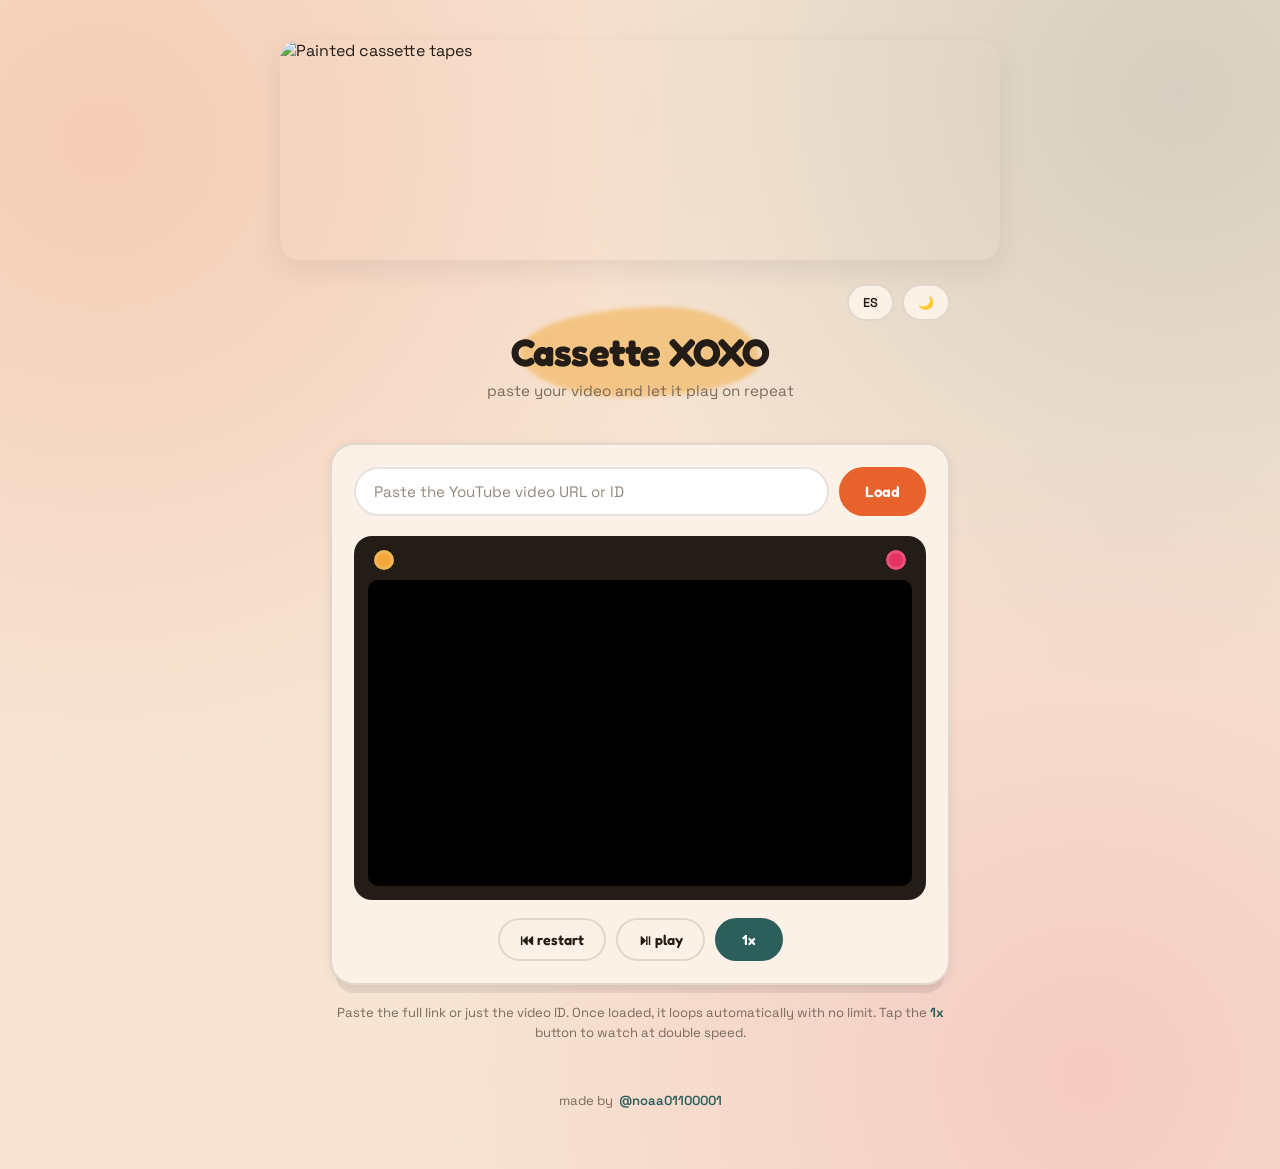
==== cassette-xoxo.html @ 1f671692 "first version of Cassette XOXO" ====
<!DOCTYPE html>
<html lang="en">
<head>
<meta charset="UTF-8">
<meta name="viewport" content="width=device-width, initial-scale=1">
<title>Cassette XOXO</title>
<link rel="preconnect" href="https://fonts.googleapis.com">
<link rel="preconnect" href="https://fonts.gstatic.com" crossorigin>
<link href="https://fonts.googleapis.com/css2?family=Fredoka:wght@500;600;700&family=Space+Grotesk:wght@400;500;600&display=swap" rel="stylesheet">
<style>
  :root {
    --cream: #f7e4d3;
    --coral: #e8632c;
    --magenta: #e63462;
    --mustard: #f2a93b;
    --teal: #2c5f5b;
    --lavender: #c9a4dd;
    --ink: #241c16;
    --paper: #fbf1e6;
    --muted: #7a6b5c;
    --border-soft: rgba(36,28,22,0.12);
    --shadow-soft: rgba(36,28,22,0.08);
  }

  html[data-theme="dark"] {
    --cream: #1c1410;
    --coral: #f07a45;
    --magenta: #ef5b81;
    --mustard: #f2b25a;
    --teal: #4d8f89;
    --lavender: #cba6de;
    --ink: #f3e6d8;
    --paper: #2a201a;
    --muted: #b7a493;
    --border-soft: rgba(245,234,222,0.14);
    --shadow-soft: rgba(0,0,0,0.35);
  }

  * { box-sizing: border-box; }

  body {
    margin: 0;
    min-height: 100vh;
    background: var(--cream);
    background-image:
      radial-gradient(circle at 8% 12%, rgba(232,99,44,0.18), transparent 40%),
      radial-gradient(circle at 92% 8%, rgba(44,95,91,0.16), transparent 38%),
      radial-gradient(circle at 85% 92%, rgba(230,52,98,0.14), transparent 42%);
    font-family: 'Space Grotesk', sans-serif;
    color: var(--ink);
    display: flex;
    flex-direction: column;
    align-items: center;
    padding: 40px 18px 60px;
    transition: background-color 0.2s ease, color 0.2s ease;
  }

  .site-header {
    width: 100%;
    max-width: 720px;
    margin-bottom: 24px;
    border-radius: 20px;
    overflow: hidden;
    box-shadow: 0 10px 28px var(--shadow-soft);
  }

  .header-img {
    display: block;
    width: 100%;
    height: 220px;
    object-fit: cover;
    object-position: center 30%;
  }

  .topbar {
    width: 100%;
    max-width: 620px;
    display: flex;
    justify-content: flex-end;
    gap: 8px;
    margin-bottom: 8px;
  }

  .site-footer {
    margin-top: 36px;
    font-size: 0.82rem;
    color: var(--muted);
    display: flex;
    gap: 6px;
    align-items: center;
  }

  .site-footer a {
    color: var(--teal);
    font-weight: 600;
    text-decoration: none;
  }

  .site-footer a:hover {
    text-decoration: underline;
  }

  @media (max-width: 480px) {
    .header-img { height: 150px; }
  }

  .icon-btn {
    font-family: 'Space Grotesk', sans-serif;
    font-weight: 600;
    font-size: 0.8rem;
    padding: 8px 14px;
    border-radius: 999px;
    background: var(--paper);
    color: var(--ink);
    border: 2px solid var(--border-soft);
    cursor: pointer;
    display: flex;
    align-items: center;
    gap: 6px;
    transition: border-color 0.15s ease, transform 0.1s ease;
  }

  .icon-btn:hover { border-color: var(--teal); }
  .icon-btn:active { transform: scale(0.96); }

  .hero {
    text-align: center;
    margin-bottom: 28px;
    position: relative;
  }

  .hero .blob {
    position: absolute;
    top: -22px;
    left: 50%;
    transform: translateX(-50%);
    width: 240px;
    height: 90px;
    background: var(--mustard);
    opacity: 0.5;
    filter: blur(2px);
    border-radius: 60% 40% 55% 45% / 50% 60% 40% 50%;
    z-index: 0;
  }

  h1 {
    position: relative;
    z-index: 1;
    font-family: 'Fredoka', sans-serif;
    font-weight: 700;
    font-size: 2.4rem;
    margin: 0;
    color: var(--ink);
    letter-spacing: -0.5px;
  }

  h1 span {
    color: var(--magenta);
  }

  .subtitle {
    position: relative;
    z-index: 1;
    margin-top: 6px;
    font-size: 0.95rem;
    color: var(--muted);
  }

  .panel {
    width: 100%;
    max-width: 620px;
    background: var(--paper);
    border-radius: 24px;
    padding: 22px;
    box-shadow: 0 14px 0 -6px var(--shadow-soft), 0 2px 10px var(--shadow-soft);
    border: 2px solid var(--border-soft);
    transition: background-color 0.2s ease, border-color 0.2s ease;
  }

  .input-row {
    display: flex;
    gap: 10px;
    margin-bottom: 20px;
    flex-wrap: wrap;
  }

  input[type="text"] {
    flex: 1;
    min-width: 200px;
    padding: 13px 18px;
    border-radius: 999px;
    border: 2px solid var(--border-soft);
    background: #fff;
    color: var(--ink);
    font-family: 'Space Grotesk', sans-serif;
    font-size: 0.95rem;
    outline: none;
    transition: border-color 0.15s ease, background-color 0.2s ease;
  }

  html[data-theme="dark"] input[type="text"] {
    background: #34281f;
    color: var(--ink);
  }

  input[type="text"]::placeholder {
    color: var(--muted);
    opacity: 0.8;
  }

  input[type="text"]:focus {
    border-color: var(--coral);
  }

  button {
    font-family: 'Fredoka', sans-serif;
    font-weight: 600;
    border: none;
    cursor: pointer;
    transition: transform 0.1s ease, filter 0.15s ease;
  }

  button:active { transform: scale(0.96); }

  .btn-primary {
    padding: 13px 26px;
    border-radius: 999px;
    background: var(--coral);
    color: #fff;
    font-size: 0.95rem;
    white-space: nowrap;
  }

  .btn-primary:hover { filter: brightness(1.08); }

  .cassette-frame {
    position: relative;
    background: var(--ink);
    border-radius: 18px;
    padding: 14px;
  }

  html[data-theme="dark"] .cassette-frame {
    background: #0f0b08;
  }

  .reel-row {
    display: flex;
    justify-content: space-between;
    padding: 0 6px 10px;
  }

  .reel {
    width: 20px;
    height: 20px;
    border-radius: 50%;
    background: var(--mustard);
    border: 3px solid rgba(255,255,255,0.15);
  }

  .reel:nth-child(2) { background: var(--magenta); }

  .player-wrap {
    width: 100%;
    aspect-ratio: 16/9;
    background: #000;
    border-radius: 10px;
    overflow: hidden;
  }

  #player { width: 100%; height: 100%; }

  .controls-row {
    display: flex;
    gap: 10px;
    justify-content: center;
    align-items: center;
    margin-top: 18px;
    flex-wrap: wrap;
  }

  .btn-pill {
    padding: 11px 20px;
    border-radius: 999px;
    background: var(--paper);
    color: var(--ink);
    border: 2px solid var(--border-soft);
    font-size: 0.9rem;
    display: flex;
    align-items: center;
    gap: 6px;
  }

  html[data-theme="dark"] .btn-pill,
  html[data-theme="dark"] .icon-btn {
    background: #34281f;
  }

  .btn-pill:hover { border-color: var(--teal); }

  .speed-toggle {
    background: var(--teal);
    color: #fff;
    border: 2px solid var(--teal);
    min-width: 68px;
    justify-content: center;
  }

  .speed-toggle.active {
    background: var(--magenta);
    border-color: var(--magenta);
  }

  .hint {
    max-width: 620px;
    text-align: center;
    color: var(--muted);
    font-size: 0.82rem;
    margin-top: 18px;
    line-height: 1.5;
  }

  .hint strong {
    color: var(--teal);
  }

  @media (max-width: 480px) {
    h1 { font-size: 1.9rem; }
    .topbar { justify-content: center; }
  }
</style>
</head>
<body>

<header class="site-header">
  <img src="https://i.pinimg.com/1200x/7e/21/8c/7e218c0b3206dcd89f72f0ff5f1a0422.jpg" alt="Painted cassette tapes" class="header-img">
</header>

<div class="topbar">
  <button class="icon-btn" id="langBtn" onclick="toggleLang()">EN</button>
  <button class="icon-btn" id="themeBtn" onclick="toggleTheme()">🌙</button>
</div>

<div class="hero">
  <div class="blob"></div>
  <h1>Cassette<span> </span>XOXO</h1>
  <p class="subtitle" data-i18n="subtitle">pega tu video y déjalo sonar una y otra vez</p>
</div>

<div class="panel">
  <div class="input-row">
    <input id="urlInput" type="text" data-i18n-placeholder="placeholder" placeholder="Pega la URL o el ID del video de YouTube">
    <button class="btn-primary" data-i18n="load" onclick="loadVideo()">Cargar</button>
  </div>

  <div class="cassette-frame">
    <div class="reel-row">
      <div class="reel"></div>
      <div class="reel"></div>
    </div>
    <div class="player-wrap">
      <div id="player"></div>
    </div>
  </div>

  <div class="controls-row">
    <button class="btn-pill" data-i18n="restart" onclick="restart()">⏮ reiniciar</button>
    <button class="btn-pill" data-i18n="pause" onclick="togglePlay()">⏯ pausa</button>
    <button class="btn-pill speed-toggle" id="speedBtn" onclick="toggleSpeed()">1x</button>
  </div>
</div>

<p class="hint" id="hintText">
  Pega el link completo o solo el ID del video. Una vez cargado, se repite automáticamente sin límite.
  Toca el botón <strong>1x</strong> para ver el video a doble velocidad.
</p>

<footer class="site-footer">
  <span data-i18n="madeBy">made by</span>
  <a href="https://github.com/noaa01100001" target="_blank" rel="noopener noreferrer">@noaa01100001</a>
</footer>

<script>
  const dict = {
    es: {
      subtitle: "pega tu video y déjalo sonar una y otra vez",
      placeholder: "Pega la URL o el ID del video de YouTube",
      load: "Cargar",
      restart: "⏮ reiniciar",
      pause: "⏯ pausa",
      play: "⏯ reproducir",
      hint: 'Pega el link completo o solo el ID del video. Una vez cargado, se repite automáticamente sin límite. Toca el botón <strong>1x</strong> para ver el video a doble velocidad.',
      alertInvalid: "No pude reconocer un ID de video válido. Revisa el link.",
      langToggle: "EN",
      themeLight: "🌙",
      themeDark: "☀️",
      madeBy: "hecho por"
    },
    en: {
      subtitle: "paste your video and let it play on repeat",
      placeholder: "Paste the YouTube video URL or ID",
      load: "Load",
      restart: "⏮ restart",
      pause: "⏯ pause",
      play: "⏯ play",
      hint: 'Paste the full link or just the video ID. Once loaded, it loops automatically with no limit. Tap the <strong>1x</strong> button to watch at double speed.',
      alertInvalid: "Couldn't recognize a valid video ID. Check the link.",
      langToggle: "ES",
      themeLight: "🌙",
      themeDark: "☀️",
      madeBy: "made by"
    }
  };

  let currentLang = 'en';
  let currentTheme = 'light';
  let isPlaying = false;

  function applyLang() {
    const t = dict[currentLang];
    document.documentElement.lang = currentLang;
    document.querySelectorAll('[data-i18n]').forEach(el => {
      const key = el.getAttribute('data-i18n');
      if (key === 'pause') {
        el.textContent = isPlaying ? t.pause : t.play;
      } else {
        el.textContent = t[key];
      }
    });
    document.querySelectorAll('[data-i18n-placeholder]').forEach(el => {
      const key = el.getAttribute('data-i18n-placeholder');
      el.placeholder = t[key];
    });
    document.getElementById('hintText').innerHTML = t.hint;
    document.getElementById('langBtn').textContent = t.langToggle;
  }

  function toggleLang() {
    currentLang = currentLang === 'es' ? 'en' : 'es';
    applyLang();
  }

  function applyTheme() {
    document.documentElement.setAttribute('data-theme', currentTheme);
    const t = dict[currentLang];
    document.getElementById('themeBtn').textContent = currentTheme === 'light' ? t.themeLight : t.themeDark;
  }

  function toggleTheme() {
    currentTheme = currentTheme === 'light' ? 'dark' : 'light';
    applyTheme();
  }

  let player;
  let isDoubleSpeed = false;

  function extractId(input) {
    input = input.trim();
    const idMatch = input.match(/(?:v=|\/embed\/|\.be\/|\/v\/|shorts\/)([a-zA-Z0-9_-]{11})/);
    if (idMatch) return idMatch[1];
    if (/^[a-zA-Z0-9_-]{11}$/.test(input)) return input;
    return null;
  }

  function onYouTubeIframeAPIReady() {
    player = new YT.Player('player', {
      height: '100%',
      width: '100%',
      videoId: '',
      playerVars: {
        rel: 0,
        modestbranding: 1
      },
      events: {
        'onStateChange': onPlayerStateChange
      }
    });
  }

  function onPlayerStateChange(event) {
    if (event.data === YT.PlayerState.ENDED) {
      player.seekTo(0);
      player.playVideo();
    }
    if (event.data === YT.PlayerState.PLAYING) {
      isPlaying = true;
      applySpeed();
      applyLang();
    }
    if (event.data === YT.PlayerState.PAUSED) {
      isPlaying = false;
      applyLang();
    }
  }

  function loadVideo() {
    const raw = document.getElementById('urlInput').value;
    const id = extractId(raw);
    if (!id) {
      alert(dict[currentLang].alertInvalid);
      return;
    }
    if (player && player.loadPlaylist) {
      player.loadPlaylist({ listType: 'playlist', playlist: id, index: 0, loop: 1 });
    }
  }

  function restart() {
    if (player && player.seekTo) player.seekTo(0);
  }

  function togglePlay() {
    if (!player) return;
    const state = player.getPlayerState();
    if (state === YT.PlayerState.PLAYING) {
      player.pauseVideo();
    } else {
      player.playVideo();
    }
  }

  function toggleSpeed() {
    isDoubleSpeed = !isDoubleSpeed;
    const btn = document.getElementById('speedBtn');
    btn.textContent = isDoubleSpeed ? '2x' : '1x';
    btn.classList.toggle('active', isDoubleSpeed);
    applySpeed();
  }

  function applySpeed() {
    if (!player || !player.setPlaybackRate) return;
    player.setPlaybackRate(isDoubleSpeed ? 2 : 1);
  }

  applyLang();
  applyTheme();
</script>

<script src="https://www.youtube.com/iframe_api"></script>

</body>
</html>
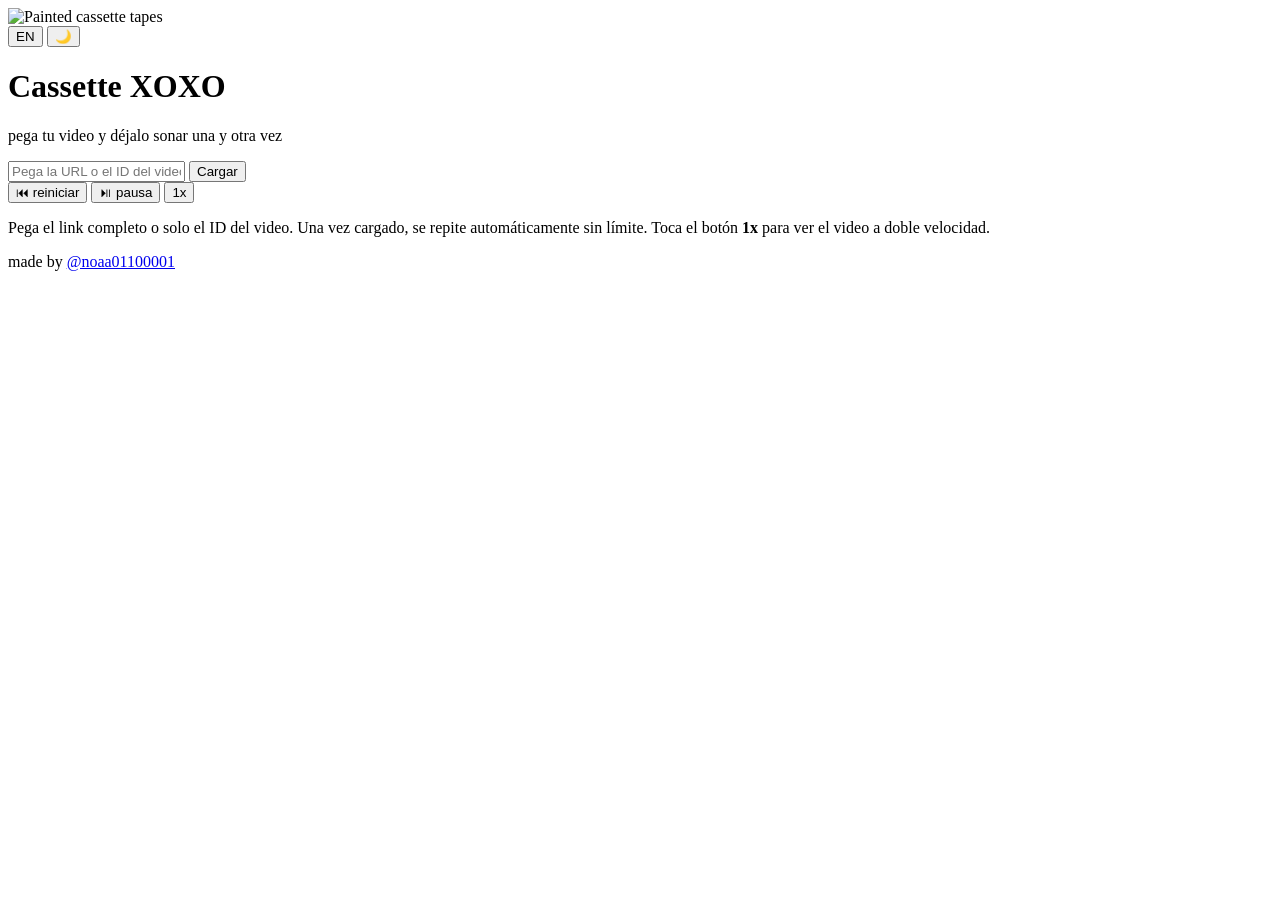
==== commit 492166ee: "Adding style and logic" ====
--- a/cassette-xoxo.html
+++ b/cassette-xoxo.html
@@ -1,334 +1,13 @@
 <!DOCTYPE html>
 <html lang="en">
 <head>
-<meta charset="UTF-8">
-<meta name="viewport" content="width=device-width, initial-scale=1">
-<title>Cassette XOXO</title>
-<link rel="preconnect" href="https://fonts.googleapis.com">
-<link rel="preconnect" href="https://fonts.gstatic.com" crossorigin>
-<link href="https://fonts.googleapis.com/css2?family=Fredoka:wght@500;600;700&family=Space+Grotesk:wght@400;500;600&display=swap" rel="stylesheet">
-<style>
-  :root {
-    --cream: #f7e4d3;
-    --coral: #e8632c;
-    --magenta: #e63462;
-    --mustard: #f2a93b;
-    --teal: #2c5f5b;
-    --lavender: #c9a4dd;
-    --ink: #241c16;
-    --paper: #fbf1e6;
-    --muted: #7a6b5c;
-    --border-soft: rgba(36,28,22,0.12);
-    --shadow-soft: rgba(36,28,22,0.08);
-  }
-
-  html[data-theme="dark"] {
-    --cream: #1c1410;
-    --coral: #f07a45;
-    --magenta: #ef5b81;
-    --mustard: #f2b25a;
-    --teal: #4d8f89;
-    --lavender: #cba6de;
-    --ink: #f3e6d8;
-    --paper: #2a201a;
-    --muted: #b7a493;
-    --border-soft: rgba(245,234,222,0.14);
-    --shadow-soft: rgba(0,0,0,0.35);
-  }
-
-  * { box-sizing: border-box; }
-
-  body {
-    margin: 0;
-    min-height: 100vh;
-    background: var(--cream);
-    background-image:
-      radial-gradient(circle at 8% 12%, rgba(232,99,44,0.18), transparent 40%),
-      radial-gradient(circle at 92% 8%, rgba(44,95,91,0.16), transparent 38%),
-      radial-gradient(circle at 85% 92%, rgba(230,52,98,0.14), transparent 42%);
-    font-family: 'Space Grotesk', sans-serif;
-    color: var(--ink);
-    display: flex;
-    flex-direction: column;
-    align-items: center;
-    padding: 40px 18px 60px;
-    transition: background-color 0.2s ease, color 0.2s ease;
-  }
-
-  .site-header {
-    width: 100%;
-    max-width: 720px;
-    margin-bottom: 24px;
-    border-radius: 20px;
-    overflow: hidden;
-    box-shadow: 0 10px 28px var(--shadow-soft);
-  }
-
-  .header-img {
-    display: block;
-    width: 100%;
-    height: 220px;
-    object-fit: cover;
-    object-position: center 30%;
-  }
-
-  .topbar {
-    width: 100%;
-    max-width: 620px;
-    display: flex;
-    justify-content: flex-end;
-    gap: 8px;
-    margin-bottom: 8px;
-  }
-
-  .site-footer {
-    margin-top: 36px;
-    font-size: 0.82rem;
-    color: var(--muted);
-    display: flex;
-    gap: 6px;
-    align-items: center;
-  }
-
-  .site-footer a {
-    color: var(--teal);
-    font-weight: 600;
-    text-decoration: none;
-  }
-
-  .site-footer a:hover {
-    text-decoration: underline;
-  }
-
-  @media (max-width: 480px) {
-    .header-img { height: 150px; }
-  }
-
-  .icon-btn {
-    font-family: 'Space Grotesk', sans-serif;
-    font-weight: 600;
-    font-size: 0.8rem;
-    padding: 8px 14px;
-    border-radius: 999px;
-    background: var(--paper);
-    color: var(--ink);
-    border: 2px solid var(--border-soft);
-    cursor: pointer;
-    display: flex;
-    align-items: center;
-    gap: 6px;
-    transition: border-color 0.15s ease, transform 0.1s ease;
-  }
-
-  .icon-btn:hover { border-color: var(--teal); }
-  .icon-btn:active { transform: scale(0.96); }
-
-  .hero {
-    text-align: center;
-    margin-bottom: 28px;
-    position: relative;
-  }
-
-  .hero .blob {
-    position: absolute;
-    top: -22px;
-    left: 50%;
-    transform: translateX(-50%);
-    width: 240px;
-    height: 90px;
-    background: var(--mustard);
-    opacity: 0.5;
-    filter: blur(2px);
-    border-radius: 60% 40% 55% 45% / 50% 60% 40% 50%;
-    z-index: 0;
-  }
-
-  h1 {
-    position: relative;
-    z-index: 1;
-    font-family: 'Fredoka', sans-serif;
-    font-weight: 700;
-    font-size: 2.4rem;
-    margin: 0;
-    color: var(--ink);
-    letter-spacing: -0.5px;
-  }
-
-  h1 span {
-    color: var(--magenta);
-  }
-
-  .subtitle {
-    position: relative;
-    z-index: 1;
-    margin-top: 6px;
-    font-size: 0.95rem;
-    color: var(--muted);
-  }
-
-  .panel {
-    width: 100%;
-    max-width: 620px;
-    background: var(--paper);
-    border-radius: 24px;
-    padding: 22px;
-    box-shadow: 0 14px 0 -6px var(--shadow-soft), 0 2px 10px var(--shadow-soft);
-    border: 2px solid var(--border-soft);
-    transition: background-color 0.2s ease, border-color 0.2s ease;
-  }
-
-  .input-row {
-    display: flex;
-    gap: 10px;
-    margin-bottom: 20px;
-    flex-wrap: wrap;
-  }
-
-  input[type="text"] {
-    flex: 1;
-    min-width: 200px;
-    padding: 13px 18px;
-    border-radius: 999px;
-    border: 2px solid var(--border-soft);
-    background: #fff;
-    color: var(--ink);
-    font-family: 'Space Grotesk', sans-serif;
-    font-size: 0.95rem;
-    outline: none;
-    transition: border-color 0.15s ease, background-color 0.2s ease;
-  }
-
-  html[data-theme="dark"] input[type="text"] {
-    background: #34281f;
-    color: var(--ink);
-  }
-
-  input[type="text"]::placeholder {
-    color: var(--muted);
-    opacity: 0.8;
-  }
-
-  input[type="text"]:focus {
-    border-color: var(--coral);
-  }
-
-  button {
-    font-family: 'Fredoka', sans-serif;
-    font-weight: 600;
-    border: none;
-    cursor: pointer;
-    transition: transform 0.1s ease, filter 0.15s ease;
-  }
-
-  button:active { transform: scale(0.96); }
-
-  .btn-primary {
-    padding: 13px 26px;
-    border-radius: 999px;
-    background: var(--coral);
-    color: #fff;
-    font-size: 0.95rem;
-    white-space: nowrap;
-  }
-
-  .btn-primary:hover { filter: brightness(1.08); }
-
-  .cassette-frame {
-    position: relative;
-    background: var(--ink);
-    border-radius: 18px;
-    padding: 14px;
-  }
-
-  html[data-theme="dark"] .cassette-frame {
-    background: #0f0b08;
-  }
-
-  .reel-row {
-    display: flex;
-    justify-content: space-between;
-    padding: 0 6px 10px;
-  }
-
-  .reel {
-    width: 20px;
-    height: 20px;
-    border-radius: 50%;
-    background: var(--mustard);
-    border: 3px solid rgba(255,255,255,0.15);
-  }
-
-  .reel:nth-child(2) { background: var(--magenta); }
-
-  .player-wrap {
-    width: 100%;
-    aspect-ratio: 16/9;
-    background: #000;
-    border-radius: 10px;
-    overflow: hidden;
-  }
-
-  #player { width: 100%; height: 100%; }
-
-  .controls-row {
-    display: flex;
-    gap: 10px;
-    justify-content: center;
-    align-items: center;
-    margin-top: 18px;
-    flex-wrap: wrap;
-  }
-
-  .btn-pill {
-    padding: 11px 20px;
-    border-radius: 999px;
-    background: var(--paper);
-    color: var(--ink);
-    border: 2px solid var(--border-soft);
-    font-size: 0.9rem;
-    display: flex;
-    align-items: center;
-    gap: 6px;
-  }
-
-  html[data-theme="dark"] .btn-pill,
-  html[data-theme="dark"] .icon-btn {
-    background: #34281f;
-  }
-
-  .btn-pill:hover { border-color: var(--teal); }
-
-  .speed-toggle {
-    background: var(--teal);
-    color: #fff;
-    border: 2px solid var(--teal);
-    min-width: 68px;
-    justify-content: center;
-  }
-
-  .speed-toggle.active {
-    background: var(--magenta);
-    border-color: var(--magenta);
-  }
-
-  .hint {
-    max-width: 620px;
-    text-align: center;
-    color: var(--muted);
-    font-size: 0.82rem;
-    margin-top: 18px;
-    line-height: 1.5;
-  }
-
-  .hint strong {
-    color: var(--teal);
-  }
-
-  @media (max-width: 480px) {
-    h1 { font-size: 1.9rem; }
-    .topbar { justify-content: center; }
-  }
-</style>
+  <meta charset="UTF-8">
+  <meta name="viewport" content="width=device-width, initial-scale=1">
+  <title>Cassette XOXO</title>
+  <link rel="preconnect" href="https://fonts.googleapis.com">
+  <link rel="preconnect" href="https://fonts.gstatic.com" crossorigin>
+  <link href="https://fonts.googleapis.com/css2?family=Fredoka:wght@500;600;700&family=Space+Grotesk:wght@400;500;600&display=swap" rel="stylesheet">
+  <link rel="stylesheet" href="style.css">
 </head>
 <body>
 
@@ -380,163 +59,8 @@
   <a href="https://github.com/noaa01100001" target="_blank" rel="noopener noreferrer">@noaa01100001</a>
 </footer>
 
-<script>
-  const dict = {
-    es: {
-      subtitle: "pega tu video y déjalo sonar una y otra vez",
-      placeholder: "Pega la URL o el ID del video de YouTube",
-      load: "Cargar",
-      restart: "⏮ reiniciar",
-      pause: "⏯ pausa",
-      play: "⏯ reproducir",
-      hint: 'Pega el link completo o solo el ID del video. Una vez cargado, se repite automáticamente sin límite. Toca el botón <strong>1x</strong> para ver el video a doble velocidad.',
-      alertInvalid: "No pude reconocer un ID de video válido. Revisa el link.",
-      langToggle: "EN",
-      themeLight: "🌙",
-      themeDark: "☀️",
-      madeBy: "hecho por"
-    },
-    en: {
-      subtitle: "paste your video and let it play on repeat",
-      placeholder: "Paste the YouTube video URL or ID",
-      load: "Load",
-      restart: "⏮ restart",
-      pause: "⏯ pause",
-      play: "⏯ play",
-      hint: 'Paste the full link or just the video ID. Once loaded, it loops automatically with no limit. Tap the <strong>1x</strong> button to watch at double speed.',
-      alertInvalid: "Couldn't recognize a valid video ID. Check the link.",
-      langToggle: "ES",
-      themeLight: "🌙",
-      themeDark: "☀️",
-      madeBy: "made by"
-    }
-  };
-
-  let currentLang = 'en';
-  let currentTheme = 'light';
-  let isPlaying = false;
-
-  function applyLang() {
-    const t = dict[currentLang];
-    document.documentElement.lang = currentLang;
-    document.querySelectorAll('[data-i18n]').forEach(el => {
-      const key = el.getAttribute('data-i18n');
-      if (key === 'pause') {
-        el.textContent = isPlaying ? t.pause : t.play;
-      } else {
-        el.textContent = t[key];
-      }
-    });
-    document.querySelectorAll('[data-i18n-placeholder]').forEach(el => {
-      const key = el.getAttribute('data-i18n-placeholder');
-      el.placeholder = t[key];
-    });
-    document.getElementById('hintText').innerHTML = t.hint;
-    document.getElementById('langBtn').textContent = t.langToggle;
-  }
-
-  function toggleLang() {
-    currentLang = currentLang === 'es' ? 'en' : 'es';
-    applyLang();
-  }
-
-  function applyTheme() {
-    document.documentElement.setAttribute('data-theme', currentTheme);
-    const t = dict[currentLang];
-    document.getElementById('themeBtn').textContent = currentTheme === 'light' ? t.themeLight : t.themeDark;
-  }
-
-  function toggleTheme() {
-    currentTheme = currentTheme === 'light' ? 'dark' : 'light';
-    applyTheme();
-  }
-
-  let player;
-  let isDoubleSpeed = false;
-
-  function extractId(input) {
-    input = input.trim();
-    const idMatch = input.match(/(?:v=|\/embed\/|\.be\/|\/v\/|shorts\/)([a-zA-Z0-9_-]{11})/);
-    if (idMatch) return idMatch[1];
-    if (/^[a-zA-Z0-9_-]{11}$/.test(input)) return input;
-    return null;
-  }
-
-  function onYouTubeIframeAPIReady() {
-    player = new YT.Player('player', {
-      height: '100%',
-      width: '100%',
-      videoId: '',
-      playerVars: {
-        rel: 0,
-        modestbranding: 1
-      },
-      events: {
-        'onStateChange': onPlayerStateChange
-      }
-    });
-  }
-
-  function onPlayerStateChange(event) {
-    if (event.data === YT.PlayerState.ENDED) {
-      player.seekTo(0);
-      player.playVideo();
-    }
-    if (event.data === YT.PlayerState.PLAYING) {
-      isPlaying = true;
-      applySpeed();
-      applyLang();
-    }
-    if (event.data === YT.PlayerState.PAUSED) {
-      isPlaying = false;
-      applyLang();
-    }
-  }
-
-  function loadVideo() {
-    const raw = document.getElementById('urlInput').value;
-    const id = extractId(raw);
-    if (!id) {
-      alert(dict[currentLang].alertInvalid);
-      return;
-    }
-    if (player && player.loadPlaylist) {
-      player.loadPlaylist({ listType: 'playlist', playlist: id, index: 0, loop: 1 });
-    }
-  }
-
-  function restart() {
-    if (player && player.seekTo) player.seekTo(0);
-  }
-
-  function togglePlay() {
-    if (!player) return;
-    const state = player.getPlayerState();
-    if (state === YT.PlayerState.PLAYING) {
-      player.pauseVideo();
-    } else {
-      player.playVideo();
-    }
-  }
-
-  function toggleSpeed() {
-    isDoubleSpeed = !isDoubleSpeed;
-    const btn = document.getElementById('speedBtn');
-    btn.textContent = isDoubleSpeed ? '2x' : '1x';
-    btn.classList.toggle('active', isDoubleSpeed);
-    applySpeed();
-  }
-
-  function applySpeed() {
-    if (!player || !player.setPlaybackRate) return;
-    player.setPlaybackRate(isDoubleSpeed ? 2 : 1);
-  }
-
-  applyLang();
-  applyTheme();
-</script>
-
+<script src="script.js"></script>
 <script src="https://www.youtube.com/iframe_api"></script>
 
 </body>
-</html>
+</html>
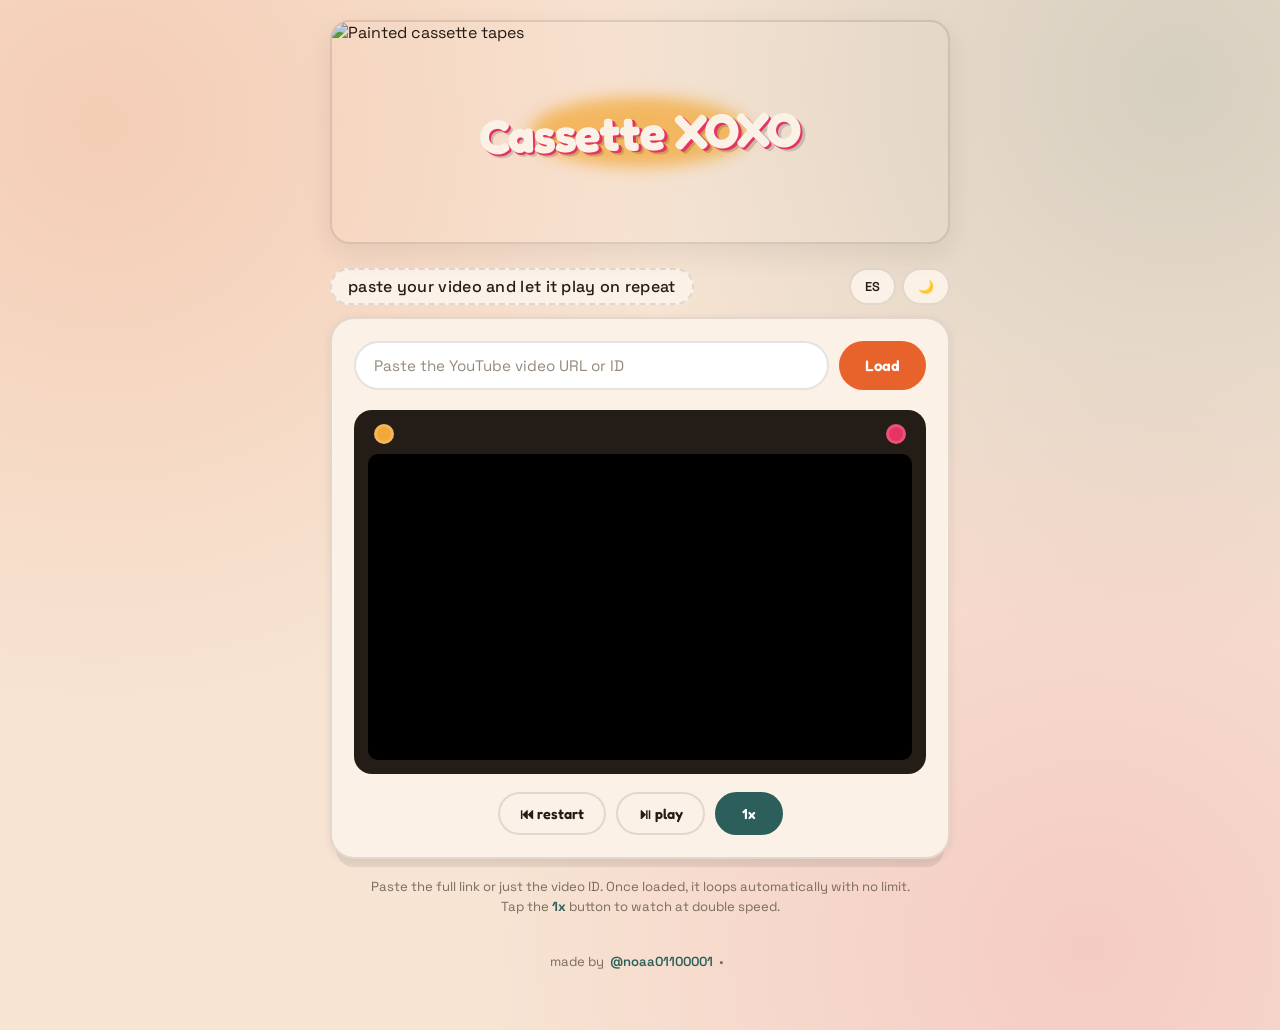
==== commit 98e7582f: "Version 1 Ready" ====
--- a/cassette-xoxo.html
+++ b/cassette-xoxo.html
@@ -7,23 +7,24 @@
   <link rel="preconnect" href="https://fonts.googleapis.com">
   <link rel="preconnect" href="https://fonts.gstatic.com" crossorigin>
   <link href="https://fonts.googleapis.com/css2?family=Fredoka:wght@500;600;700&family=Space+Grotesk:wght@400;500;600&display=swap" rel="stylesheet">
-  <link rel="stylesheet" href="style.css">
+  <link rel="stylesheet" href="cassette-style.css">
 </head>
 <body>
 
+<!-- Logo -->
 <header class="site-header">
   <img src="https://i.pinimg.com/1200x/7e/21/8c/7e218c0b3206dcd89f72f0ff5f1a0422.jpg" alt="Painted cassette tapes" class="header-img">
+  <!-- Logo superpuesto sobre la imagen -->
+  <div class="hero-overlay">
+    <div class="blob"></div>
+    <h1>Cassette<span> </span>XOXO</h1>
+  </div>
 </header>
 
 <div class="topbar">
+  <p class="subtitle" data-i18n="subtitle">pega tu video y déjalo sonar una y otra vez</p>
   <button class="icon-btn" id="langBtn" onclick="toggleLang()">EN</button>
   <button class="icon-btn" id="themeBtn" onclick="toggleTheme()">🌙</button>
-</div>
-
-<div class="hero">
-  <div class="blob"></div>
-  <h1>Cassette<span> </span>XOXO</h1>
-  <p class="subtitle" data-i18n="subtitle">pega tu video y déjalo sonar una y otra vez</p>
 </div>
 
 <div class="panel">
@@ -51,15 +52,20 @@
 
 <p class="hint" id="hintText">
   Pega el link completo o solo el ID del video. Una vez cargado, se repite automáticamente sin límite.
+  <br>
   Toca el botón <strong>1x</strong> para ver el video a doble velocidad.
 </p>
 
 <footer class="site-footer">
-  <span data-i18n="madeBy">made by</span>
-  <a href="https://github.com/noaa01100001" target="_blank" rel="noopener noreferrer">@noaa01100001</a>
+  <div class="footer-content">
+    <span data-i18n="madeBy">made by</span>
+    <a href="https://github.com/noaa01100001" target="_blank" rel="noopener noreferrer">@noaa01100001</a>
+    <span class="footer-divider">•</span>
+    <span data-i18n="footerRights">v1.0 © 2026. All rights reserved.</span>
+  </div>
 </footer>
 
-<script src="script.js"></script>
+<script src="cassette-script.js"></script>
 <script src="https://www.youtube.com/iframe_api"></script>
 
 </body>
--- a/cassette-style.css
+++ b/cassette-style.css
@@ -0,0 +1,401 @@
+:root {
+    --cream: #f7e4d3;
+    --coral: #e8632c;
+    --magenta: #e63462;
+    --mustard: #f2a93b;
+    --teal: #2c5f5b;
+    --lavender: #c9a4dd;
+    --ink: #241c16;
+    --paper: #fbf1e6;
+    --muted: #7a6b5c;
+    --border-soft: rgba(36,28,22,0.12);
+    --shadow-soft: rgba(36,28,22,0.08);
+}
+
+html[data-theme="dark"] {
+    --cream: #1c1410;
+    --coral: #f07a45;
+    --magenta: #ef5b81;
+    --mustard: #f2b25a;
+    --teal: #4d8f89;
+    --lavender: #cba6de;
+    --ink: #f3e6d8;
+    --paper: #2a201a;
+    --muted: #b7a493;
+    --border-soft: rgba(245,234,222,0.14);
+    --shadow-soft: rgba(0,0,0,0.35);
+}
+
+* { box-sizing: border-box; }
+
+body {
+    margin: 0;
+    min-height: 100vh;
+    background: var(--cream);
+    background-image:
+            radial-gradient(circle at 8% 12%, rgba(232,99,44,0.18), transparent 40%),
+            radial-gradient(circle at 92% 8%, rgba(44,95,91,0.16), transparent 38%),
+            radial-gradient(circle at 85% 92%, rgba(230,52,98,0.14), transparent 42%);
+    font-family: 'Space Grotesk', sans-serif;
+    color: var(--ink);
+    display: flex;
+    flex-direction: column;
+    align-items: center;
+    padding: 20px 18px 60px;
+    transition: background-color 0.2s ease, color 0.2s ease;
+    overflow: hidden;
+}
+
+.topbar {
+    width: 100%;
+    max-width: 620px;
+    display: flex;
+    justify-content: space-between;
+    align-items: center;
+    margin-bottom: 12px;
+    gap: 6px;
+}
+.topbar > *:first-child {
+    margin-right: auto;
+}
+
+/* Logo más lindo y llamativo */
+.hero {
+    text-align: center;
+    margin-bottom: 16px;
+    position: relative;
+}
+
+.hero .blob {
+    position: absolute;
+    top: 50%;
+    left: 50%;
+    transform: translate(-50%, -50%);
+    width: 220px;
+    height: 70px;
+    background: var(--mustard);
+    opacity: 0.55;
+    filter: blur(6px);
+    border-radius: 50%;
+    z-index: 0;
+}
+
+h1 {
+    position: relative;
+    z-index: 1;
+    font-family: 'Fredoka', sans-serif;
+    font-weight: 700;
+    font-size: 2.8rem;
+    margin: 0;
+    color: var(--paper);
+    letter-spacing: -1px;
+    text-shadow: 3px 3px 0px var(--lavender);
+    transform: rotate(-1.5deg);
+    transition: transform 0.2s ease;
+}
+
+h1:hover {
+    transform: rotate(0deg) scale(1.03);
+}
+
+h1 span {
+    color: var(--paper);
+    text-shadow: 3px 3px 0px var(--mustard);
+}
+
+/* Header de la imagen */
+.site-header {
+    width: 100%;
+    max-width: 620px;
+    margin-bottom: 24px;
+    border-radius: 20px;
+    overflow: hidden;
+    box-shadow: 0 10px 28px var(--shadow-soft);
+    border: 2px solid var(--border-soft);
+    position: relative; /* Clave para posicionar el logo encima */
+}
+
+.header-img {
+    display: block;
+    width: 100%;
+    height: 220px;
+    object-fit: cover;
+    object-position: center 30%;
+    filter: brightness(0.9); /* Un leve toque oscuro para que resalte el texto */
+}
+
+/* Contenedor del logo flotando sobre la imagen */
+.hero-overlay {
+    position: absolute;
+    top: 0;
+    left: 0;
+    width: 100%;
+    height: 100%;
+    display: flex;
+    justify-content: center;
+    align-items: center;
+    text-align: center;
+    z-index: 2;
+}
+
+.hero-overlay .blob {
+    position: absolute;
+    width: 220px;
+    height: 70px;
+    background: var(--mustard);
+    opacity: 0.75;
+    filter: blur(8px);
+    border-radius: 50%;
+    z-index: 0;
+}
+
+h1 {
+    position: relative;
+    z-index: 1;
+    font-family: 'Fredoka', sans-serif;
+    font-weight: 700;
+    font-size: 3rem;
+    margin: 0;
+    color: var(--paper);
+    letter-spacing: -1px;
+    text-shadow: 2px 2px 0px var(--magenta), 4px 4px 0px rgba(0,0,0,0.15);
+    transform: rotate(-1.5deg);
+    transition: transform 0.2s ease;
+}
+
+h1:hover {
+    transform: rotate(0deg) scale(1.03);
+}
+
+h1 span {
+    color: var(--magenta);
+}
+
+/* Subtítulo debajo del header y sobre el recuadro */
+.subtitle-wrapper {
+    width: 100%;
+    max-width: 620px;
+    text-align: center;
+    margin-bottom: 24px;
+}
+
+.subtitle {
+    margin: 0;
+    font-size: 1rem;
+    font-weight: 500;
+    color: var(--ink);
+    letter-spacing: 0.3px;
+    background: var(--paper);
+    display: inline-block;
+    padding: 6px 16px;
+    border-radius: 999px;
+    border: 2px dashed var(--border-soft);
+}
+
+.site-footer {
+    margin-top: 24px;
+    font-size: 0.82rem;
+    color: var(--muted);
+    text-align: center;
+}
+
+.footer-content {
+    display: flex;
+    gap: 6px;
+    align-items: center;
+    justify-content: center;
+    flex-wrap: wrap;
+}
+
+.site-footer a {
+    color: var(--teal);
+    font-weight: 600;
+    text-decoration: none;
+}
+
+.site-footer a:hover {
+    text-decoration: underline;
+}
+
+@media (max-width: 480px) {
+    .header-img { height: 140px; }
+    h1 { font-size: 2.2rem; }
+    .topbar { justify-content: center; }
+}
+
+.icon-btn {
+    font-family: 'Space Grotesk', sans-serif;
+    font-weight: 600;
+    font-size: 0.8rem;
+    padding: 8px 14px;
+    border-radius: 999px;
+    background: var(--paper);
+    color: var(--ink);
+    border: 2px solid var(--border-soft);
+    cursor: pointer;
+    display: flex;
+    align-items: center;
+    gap: 6px;
+    transition: border-color 0.15s ease, transform 0.1s ease;
+}
+
+.icon-btn:hover { border-color: var(--teal); }
+.icon-btn:active { transform: scale(0.96); }
+
+.panel {
+    width: 100%;
+    max-width: 620px;
+    background: var(--paper);
+    border-radius: 24px;
+    padding: 22px;
+    box-shadow: 0 14px 0 -6px var(--shadow-soft), 0 2px 10px var(--shadow-soft);
+    border: 2px solid var(--border-soft);
+    transition: background-color 0.2s ease, border-color 0.2s ease;
+}
+
+.input-row {
+    display: flex;
+    gap: 10px;
+    margin-bottom: 20px;
+    flex-wrap: wrap;
+}
+
+input[type="text"] {
+    flex: 1;
+    min-width: 200px;
+    padding: 13px 18px;
+    border-radius: 999px;
+    border: 2px solid var(--border-soft);
+    background: #fff;
+    color: var(--ink);
+    font-family: 'Space Grotesk', sans-serif;
+    font-size: 0.95rem;
+    outline: none;
+    transition: border-color 0.15s ease, background-color 0.2s ease;
+}
+
+html[data-theme="dark"] input[type="text"] {
+    background: #34281f;
+    color: var(--ink);
+}
+
+input[type="text"]::placeholder {
+    color: var(--muted);
+    opacity: 0.8;
+}
+
+input[type="text"]:focus {
+    border-color: var(--coral);
+}
+
+button {
+    font-family: 'Fredoka', sans-serif;
+    font-weight: 600;
+    border: none;
+    cursor: pointer;
+    transition: transform 0.1s ease, filter 0.15s ease;
+}
+
+button:active { transform: scale(0.96); }
+
+.btn-primary {
+    padding: 13px 26px;
+    border-radius: 999px;
+    background: var(--coral);
+    color: #fff;
+    font-size: 0.95rem;
+    white-space: nowrap;
+}
+
+.btn-primary:hover { filter: brightness(1.08); }
+
+.cassette-frame {
+    position: relative;
+    background: var(--ink);
+    border-radius: 18px;
+    padding: 14px;
+}
+
+html[data-theme="dark"] .cassette-frame {
+    background: #0f0b08;
+}
+
+.reel-row {
+    display: flex;
+    justify-content: space-between;
+    padding: 0 6px 10px;
+}
+
+.reel {
+    width: 20px;
+    height: 20px;
+    border-radius: 50%;
+    background: var(--mustard);
+    border: 3px solid rgba(255,255,255,0.15);
+}
+
+.reel:nth-child(2) { background: var(--magenta); }
+
+.player-wrap {
+    width: 100%;
+    aspect-ratio: 16/9;
+    background: #000;
+    border-radius: 10px;
+    overflow: hidden;
+}
+
+#player { width: 100%; height: 100%; }
+
+.controls-row {
+    display: flex;
+    gap: 10px;
+    justify-content: center;
+    align-items: center;
+    margin-top: 18px;
+    flex-wrap: wrap;
+}
+
+.btn-pill {
+    padding: 11px 20px;
+    border-radius: 999px;
+    background: var(--paper);
+    color: var(--ink);
+    border: 2px solid var(--border-soft);
+    font-size: 0.9rem;
+    display: flex;
+    align-items: center;
+    gap: 6px;
+}
+
+html[data-theme="dark"] .btn-pill,
+html[data-theme="dark"] .icon-btn {
+    background: #34281f;
+}
+
+.btn-pill:hover { border-color: var(--teal); }
+
+.speed-toggle {
+    background: var(--teal);
+    color: #fff;
+    border: 2px solid var(--teal);
+    min-width: 68px;
+    justify-content: center;
+}
+
+.speed-toggle.active {
+    background: var(--magenta);
+    border-color: var(--magenta);
+}
+
+.hint {
+    max-width: 620px;
+    text-align: center;
+    color: var(--muted);
+    font-size: 0.82rem;
+    margin-top: 18px;
+    line-height: 1.5;
+}
+
+.hint strong {
+    color: var(--teal);
+}
